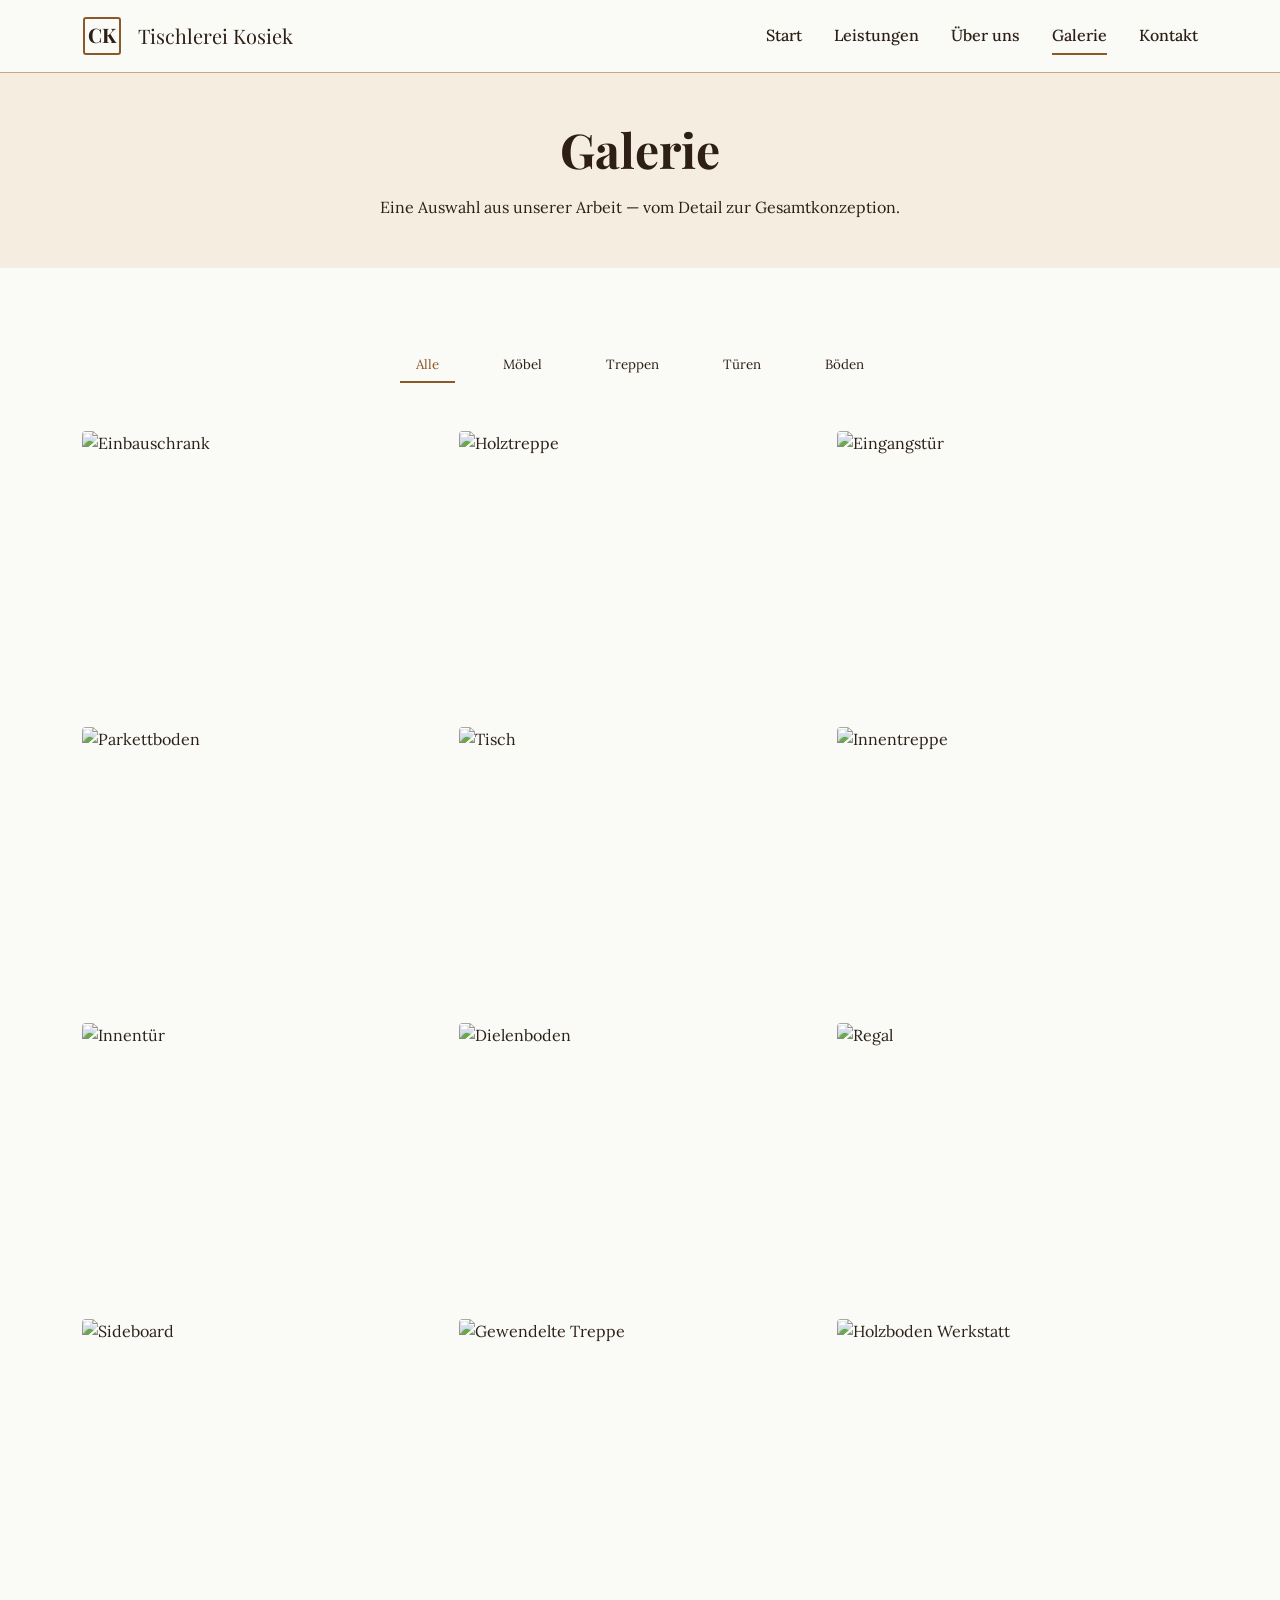
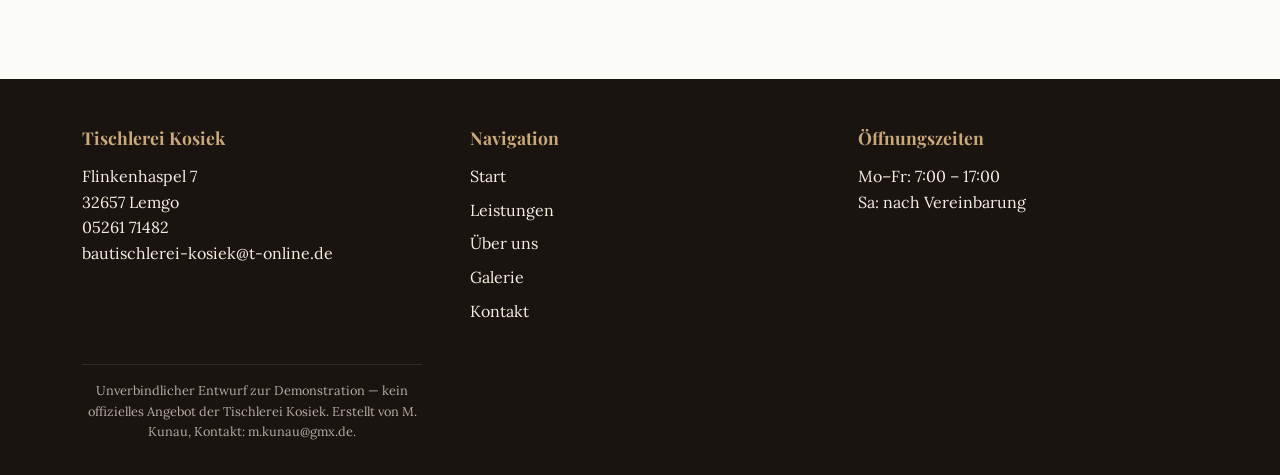
==== galerie.html @ 6b0f0c12 "feat: add gallery page with category filter and lightbox" ====
<!DOCTYPE html>
<html lang="de">
<head>
  <meta charset="UTF-8">
  <meta name="viewport" content="width=device-width, initial-scale=1.0">
  <title>Galerie — Tischlerei Kosiek Lemgo</title>
  <meta name="description" content="Einblicke in unsere Arbeit: Möbel, Treppen, Türen, Böden — Projekte der Tischlerei Carsten Kosiek aus Lemgo.">
  <link rel="preconnect" href="https://fonts.googleapis.com">
  <link rel="preconnect" href="https://fonts.gstatic.com" crossorigin>
  <link href="https://fonts.googleapis.com/css2?family=Playfair+Display:wght@700;900&family=Lora:wght@400;500;600&family=Cormorant+Garamond:ital,wght@1,400;1,500&display=swap" rel="stylesheet">
  <link rel="stylesheet" href="css/style.css">
</head>
<body>

<header class="site-header">
  <div class="container">
    <a href="index.html" class="logo">
      <svg viewBox="0 0 40 40" xmlns="http://www.w3.org/2000/svg" aria-hidden="true">
        <rect x="2" y="2" width="36" height="36" rx="2" fill="none" stroke="#8b5a2b" stroke-width="2"/>
        <text x="20" y="27" text-anchor="middle" font-family="Playfair Display, serif" font-size="20" font-weight="700" fill="#2d1f15">CK</text>
      </svg>
      <span>Tischlerei Kosiek</span>
    </a>
    <button class="menu-toggle" aria-label="Menu" aria-expanded="false"><span></span><span></span><span></span></button>
    <nav class="main-nav">
      <ul>
        <li><a href="index.html">Start</a></li>
        <li><a href="leistungen.html">Leistungen</a></li>
        <li><a href="ueber-uns.html">Über uns</a></li>
        <li><a href="galerie.html" class="active">Galerie</a></li>
        <li><a href="kontakt.html">Kontakt</a></li>
      </ul>
    </nav>
  </div>
</header>

<section class="page-header">
  <div class="container">
    <h1>Galerie</h1>
    <p>Eine Auswahl aus unserer Arbeit — vom Detail zur Gesamtkonzeption.</p>
  </div>
</section>

<section>
  <div class="container">
    <div class="gallery-filter">
      <button class="filter-btn active" data-category="all">Alle</button>
      <button class="filter-btn" data-category="moebel">Möbel</button>
      <button class="filter-btn" data-category="treppen">Treppen</button>
      <button class="filter-btn" data-category="tueren">Türen</button>
      <button class="filter-btn" data-category="boeden">Böden</button>
    </div>

    <div class="gallery-grid">
      <div class="gallery-item" data-category="moebel"><img src="https://images.unsplash.com/photo-1538688525198-9b88f6f53126?auto=format&fit=crop&w=800&q=70" alt="Einbauschrank"></div>
      <div class="gallery-item" data-category="treppen"><img src="https://images.unsplash.com/photo-1505691938895-1758d7feb511?auto=format&fit=crop&w=800&q=70" alt="Holztreppe"></div>
      <div class="gallery-item" data-category="tueren"><img src="https://images.unsplash.com/photo-1558618666-fcd25c85cd64?auto=format&fit=crop&w=800&q=70" alt="Eingangstür"></div>
      <div class="gallery-item" data-category="boeden"><img src="https://images.unsplash.com/photo-1581094271901-8022df4466f9?auto=format&fit=crop&w=800&q=70" alt="Parkettboden"></div>
      <div class="gallery-item" data-category="moebel"><img src="https://images.unsplash.com/photo-1583845112203-29329902332e?auto=format&fit=crop&w=800&q=70" alt="Tisch"></div>
      <div class="gallery-item" data-category="treppen"><img src="https://images.unsplash.com/photo-1600585154340-be6161a56a0c?auto=format&fit=crop&w=800&q=70" alt="Innentreppe"></div>
      <div class="gallery-item" data-category="tueren"><img src="https://images.unsplash.com/photo-1517414204284-fb7e0e0f3a64?auto=format&fit=crop&w=800&q=70" alt="Innentür"></div>
      <div class="gallery-item" data-category="boeden"><img src="https://images.unsplash.com/photo-1493663284031-b7e3aefcae8e?auto=format&fit=crop&w=800&q=70" alt="Dielenboden"></div>
      <div class="gallery-item" data-category="moebel"><img src="https://images.unsplash.com/photo-1556228720-195a672e8a03?auto=format&fit=crop&w=800&q=70" alt="Regal"></div>
      <div class="gallery-item" data-category="moebel"><img src="https://images.unsplash.com/photo-1567538096630-e0c55bd6374c?auto=format&fit=crop&w=800&q=70" alt="Sideboard"></div>
      <div class="gallery-item" data-category="treppen"><img src="https://images.unsplash.com/photo-1572883454114-1cf0031ede2a?auto=format&fit=crop&w=800&q=70" alt="Gewendelte Treppe"></div>
      <div class="gallery-item" data-category="boeden"><img src="https://images.unsplash.com/photo-1503594384566-461fe158e797?auto=format&fit=crop&w=800&q=70" alt="Holzboden Werkstatt"></div>
    </div>
  </div>
</section>

<div class="lightbox" role="dialog" aria-modal="true" aria-label="Bildvergrößerung">
  <button class="lb-close" aria-label="Schließen">×</button>
  <button class="lb-prev" aria-label="Vorheriges">‹</button>
  <img src="" alt="">
  <button class="lb-next" aria-label="Nächstes">›</button>
</div>

<footer class="site-footer">
  <div class="container">
    <div>
      <h4>Tischlerei Kosiek</h4>
      <p>Flinkenhaspel 7<br>32657 Lemgo</p>
      <p><a href="tel:0526171482">05261 71482</a></p>
      <p><a href="mailto:bautischlerei-kosiek@t-online.de">bautischlerei-kosiek@t-online.de</a></p>
    </div>
    <div>
      <h4>Navigation</h4>
      <ul>
        <li><a href="index.html">Start</a></li>
        <li><a href="leistungen.html">Leistungen</a></li>
        <li><a href="ueber-uns.html">Über uns</a></li>
        <li><a href="galerie.html">Galerie</a></li>
        <li><a href="kontakt.html">Kontakt</a></li>
      </ul>
    </div>
    <div>
      <h4>Öffnungszeiten</h4>
      <p>Mo–Fr: 7:00 – 17:00<br>Sa: nach Vereinbarung</p>
    </div>
  </div>
  <div class="container">
    <p class="demo-disclaimer">
      Unverbindlicher Entwurf zur Demonstration — kein offizielles Angebot der Tischlerei Kosiek.
      Erstellt von M. Kunau, Kontakt: <a href="mailto:m.kunau@gmx.de">m.kunau@gmx.de</a>.
    </p>
  </div>
</footer>
<script src="js/main.js" defer></script>
</body>
</html>
---- css/style.css ----
/* ============================================
   Tischlerei Kosiek — Demo Stylesheet
   ============================================ */

:root {
  --color-text-dark: #2d1f15;
  --color-wood: #8b5a2b;
  --color-wood-light: #c9a87a;
  --color-cream: #f5ede0;
  --color-bg: #fafaf7;
  --color-dark: #1a1410;
  --color-overlay: rgba(45, 31, 21, 0.55);

  --font-display: 'Playfair Display', Georgia, serif;
  --font-body: 'Lora', Georgia, serif;
  --font-accent: 'Cormorant Garamond', Georgia, serif;

  --max-width: 1180px;
  --space-xs: 0.5rem;
  --space-sm: 1rem;
  --space-md: 2rem;
  --space-lg: 3rem;
  --space-xl: 5rem;
}

/* Reset */
*, *::before, *::after { box-sizing: border-box; margin: 0; padding: 0; }
html { scroll-behavior: smooth; }
body {
  font-family: var(--font-body);
  color: var(--color-text-dark);
  background: var(--color-bg);
  line-height: 1.6;
  font-size: 1rem;
}
img { max-width: 100%; height: auto; display: block; }
a { color: var(--color-wood); text-decoration: none; transition: color .2s; }
a:hover { color: var(--color-wood-light); }
button { font-family: inherit; cursor: pointer; border: none; background: none; }

/* Typografie */
h1, h2, h3, h4 {
  font-family: var(--font-display);
  color: var(--color-text-dark);
  font-weight: 700;
  line-height: 1.2;
}
h1 { font-size: 3rem; margin-bottom: var(--space-md); }
h2 { font-size: 2.25rem; margin-bottom: var(--space-md); }
h3 { font-size: 1.5rem; margin-bottom: var(--space-sm); }
.subtitle, blockquote {
  font-family: var(--font-accent);
  font-style: italic;
}

/* Container */
.container {
  max-width: var(--max-width);
  margin: 0 auto;
  padding: 0 var(--space-md);
}
section { padding: var(--space-xl) 0; }

/* Buttons */
.btn {
  display: inline-block;
  background: var(--color-wood);
  color: #fff;
  padding: 0.875rem 2rem;
  font-family: var(--font-body);
  font-weight: 500;
  letter-spacing: 0.03em;
  border: 2px solid var(--color-wood);
  transition: all .25s;
  border-radius: 2px;
}
.btn:hover { background: transparent; color: var(--color-wood); }
.btn-outline {
  background: transparent;
  color: var(--color-wood);
}
.btn-outline:hover { background: var(--color-wood); color: #fff; }

/* Header */
.site-header {
  position: sticky;
  top: 0;
  z-index: 100;
  background: rgba(250, 250, 247, 0.96);
  backdrop-filter: blur(8px);
  border-bottom: 1px solid var(--color-wood-light);
}
.site-header .container {
  display: flex;
  align-items: center;
  justify-content: space-between;
  height: 72px;
}
.logo {
  display: flex;
  align-items: center;
  gap: var(--space-sm);
  font-family: var(--font-display);
  font-size: 1.25rem;
  color: var(--color-text-dark);
}
.logo svg { width: 40px; height: 40px; }
.main-nav ul {
  display: flex;
  gap: var(--space-md);
  list-style: none;
}
.main-nav a {
  color: var(--color-text-dark);
  font-weight: 500;
  padding: 0.5rem 0;
  border-bottom: 2px solid transparent;
  transition: border-color .2s;
}
.main-nav a:hover, .main-nav a.active {
  border-bottom-color: var(--color-wood);
}
.menu-toggle {
  display: none;
  flex-direction: column;
  gap: 5px;
}
.menu-toggle span {
  width: 24px;
  height: 2px;
  background: var(--color-text-dark);
  transition: transform .3s;
}

/* Hero */
.hero {
  min-height: 80vh;
  display: flex;
  align-items: center;
  justify-content: center;
  text-align: center;
  color: #fff;
  position: relative;
  background-image: linear-gradient(var(--color-overlay), var(--color-overlay)),
    url('https://images.unsplash.com/photo-1504917595217-d4dc5ebe6122?auto=format&fit=crop&w=1600&q=70');
  background-size: cover;
  background-position: center;
}
.hero h1 { color: #fff; font-size: 4rem; }
.hero .subtitle {
  font-size: 1.75rem;
  color: var(--color-cream);
  margin-bottom: var(--space-lg);
}

/* Page-Header */
.page-header {
  background: var(--color-cream);
  padding: var(--space-lg) 0;
  text-align: center;
}
.page-header h1 { margin-bottom: var(--space-sm); }
.page-header p { max-width: 600px; margin: 0 auto; }

/* Leistungs-Teaser-Grid (Index) */
.services-teaser {
  display: grid;
  grid-template-columns: repeat(3, 1fr);
  gap: var(--space-md);
}
.service-card {
  background: var(--color-cream);
  padding: var(--space-md);
  text-align: center;
  border-radius: 4px;
  transition: transform .2s, box-shadow .2s;
  border: 1px solid transparent;
}
.service-card:hover {
  transform: translateY(-4px);
  box-shadow: 0 8px 24px rgba(45, 31, 21, 0.08);
  border-color: var(--color-wood-light);
}
.service-card svg {
  width: 56px;
  height: 56px;
  margin-bottom: var(--space-sm);
  color: var(--color-wood);
}

/* Leistungen-Block (Leistungen-Seite) */
.services-grid {
  display: grid;
  grid-template-columns: repeat(2, 1fr);
  gap: var(--space-lg);
}
.service-block {
  display: flex;
  gap: var(--space-md);
  align-items: flex-start;
}
.service-block .icon-wrap {
  flex-shrink: 0;
  width: 64px;
  height: 64px;
  background: var(--color-cream);
  display: flex;
  align-items: center;
  justify-content: center;
  border-radius: 4px;
  color: var(--color-wood);
}

/* Zitat-Bereich */
.quote-section {
  background: var(--color-cream);
  text-align: center;
}
.quote-section blockquote {
  font-size: 2rem;
  max-width: 800px;
  margin: 0 auto var(--space-sm);
  color: var(--color-text-dark);
}
.quote-section .stars { color: var(--color-wood); letter-spacing: 0.3em; font-size: 1.25rem; }

/* Über-uns: Porträt-Section */
.portrait-section {
  display: grid;
  grid-template-columns: 1fr 1fr;
  gap: var(--space-lg);
  align-items: center;
}
.portrait-section img {
  border-radius: 4px;
  filter: sepia(0.15) saturate(0.9);
}

/* Werte-Block */
.values-grid {
  display: grid;
  grid-template-columns: repeat(3, 1fr);
  gap: var(--space-md);
  text-align: center;
}
.value-card svg {
  width: 48px;
  height: 48px;
  margin-bottom: var(--space-sm);
  color: var(--color-wood);
}

/* Werkstatt-Trio */
.gallery-trio {
  display: grid;
  grid-template-columns: repeat(3, 1fr);
  gap: var(--space-sm);
  margin-top: var(--space-md);
}
.gallery-trio img {
  height: 240px;
  width: 100%;
  object-fit: cover;
  filter: sepia(0.15) saturate(0.9);
  border-radius: 4px;
}

/* Galerie: Filter */
.gallery-filter {
  display: flex;
  justify-content: center;
  gap: var(--space-md);
  flex-wrap: wrap;
  margin-bottom: var(--space-lg);
}
.filter-btn {
  font-family: var(--font-body);
  padding: 0.5rem 1rem;
  color: var(--color-text-dark);
  border-bottom: 2px solid transparent;
  transition: border-color .2s, color .2s;
}
.filter-btn:hover { color: var(--color-wood); }
.filter-btn.active {
  border-bottom-color: var(--color-wood);
  color: var(--color-wood);
}

/* Galerie: Grid */
.gallery-grid {
  display: grid;
  grid-template-columns: repeat(3, 1fr);
  gap: var(--space-sm);
}
.gallery-item {
  overflow: hidden;
  border-radius: 4px;
  cursor: pointer;
  position: relative;
}
.gallery-item img {
  height: 280px;
  width: 100%;
  object-fit: cover;
  filter: sepia(0.15) saturate(0.9);
  transition: transform .4s, filter .3s;
}
.gallery-item:hover img {
  transform: scale(1.05);
  filter: sepia(0) saturate(1);
}
.gallery-item.hidden { display: none; }

/* Lightbox */
.lightbox {
  position: fixed;
  inset: 0;
  background: rgba(26, 20, 16, 0.92);
  display: none;
  align-items: center;
  justify-content: center;
  z-index: 1000;
}
.lightbox.open { display: flex; }
.lightbox img {
  max-width: 90vw;
  max-height: 85vh;
  object-fit: contain;
}
.lightbox .lb-close,
.lightbox .lb-prev,
.lightbox .lb-next {
  position: absolute;
  color: var(--color-cream);
  font-size: 2rem;
  padding: 0.5rem 1rem;
  font-family: var(--font-display);
}
.lightbox .lb-close { top: 1.5rem; right: 1.5rem; font-size: 2.5rem; }
.lightbox .lb-prev { left: 1.5rem; top: 50%; transform: translateY(-50%); }
.lightbox .lb-next { right: 1.5rem; top: 50%; transform: translateY(-50%); }

/* Kontakt-Layout */
.contact-grid {
  display: grid;
  grid-template-columns: 1fr 1fr;
  gap: var(--space-lg);
}
.contact-info p { margin-bottom: var(--space-sm); }
.contact-info .label {
  display: block;
  font-family: var(--font-accent);
  font-style: italic;
  color: var(--color-wood);
  font-size: 0.95rem;
  margin-bottom: 0.25rem;
}
.contact-info .value { font-size: 1.15rem; }
.contact-info .value.big {
  font-family: var(--font-accent);
  font-size: 2rem;
  font-style: italic;
}
.contact-form label {
  display: block;
  margin-bottom: var(--space-sm);
}
.contact-form input,
.contact-form textarea {
  width: 100%;
  padding: 0.75rem;
  font-family: var(--font-body);
  font-size: 1rem;
  border: 1px solid var(--color-wood-light);
  background: var(--color-bg);
  border-radius: 2px;
  margin-top: 0.25rem;
}
.contact-form textarea { min-height: 140px; resize: vertical; }
.map-wrap {
  margin-top: var(--space-lg);
}
.map-wrap iframe {
  width: 100%;
  height: 400px;
  border: 1px solid var(--color-wood-light);
  border-radius: 4px;
}

/* Mini-CTA */
.mini-cta {
  background: var(--color-cream);
  text-align: center;
}
.mini-cta .phone {
  font-family: var(--font-accent);
  font-style: italic;
  font-size: 2.5rem;
  color: var(--color-wood);
  display: block;
  margin-top: var(--space-sm);
}

/* Footer */
.site-footer {
  background: var(--color-dark);
  color: var(--color-cream);
  padding: var(--space-lg) 0 var(--space-md);
}
.site-footer .container {
  display: grid;
  grid-template-columns: repeat(3, 1fr);
  gap: var(--space-lg);
}
.site-footer h4 {
  color: var(--color-wood-light);
  font-size: 1.1rem;
  margin-bottom: var(--space-sm);
}
.site-footer a { color: var(--color-cream); }
.site-footer a:hover { color: var(--color-wood-light); }
.site-footer ul { list-style: none; }
.site-footer ul li { margin-bottom: 0.5rem; }
.demo-disclaimer {
  border-top: 1px solid rgba(245, 237, 224, 0.15);
  margin-top: var(--space-md);
  padding-top: var(--space-sm);
  font-size: 0.8rem;
  opacity: 0.7;
  text-align: center;
}

/* Mobile */
@media (max-width: 900px) {
  h1 { font-size: 2.25rem; }
  h2 { font-size: 1.75rem; }
  .hero h1 { font-size: 2.75rem; }
  .hero .subtitle { font-size: 1.3rem; }
  .services-teaser { grid-template-columns: repeat(2, 1fr); }
  .services-grid { grid-template-columns: 1fr; }
  .portrait-section,
  .contact-grid { grid-template-columns: 1fr; }
  .values-grid { grid-template-columns: 1fr; }
  .gallery-trio,
  .gallery-grid { grid-template-columns: repeat(2, 1fr); }
  .site-footer .container { grid-template-columns: 1fr; }
  section { padding: var(--space-lg) 0; }
}

@media (max-width: 640px) {
  .menu-toggle { display: flex; }
  .main-nav {
    position: absolute;
    top: 72px;
    left: 0;
    right: 0;
    background: var(--color-bg);
    border-bottom: 1px solid var(--color-wood-light);
    display: none;
  }
  .main-nav.open { display: block; }
  .main-nav ul {
    flex-direction: column;
    padding: var(--space-md);
    gap: var(--space-sm);
  }
  .services-teaser,
  .gallery-trio,
  .gallery-grid { grid-template-columns: 1fr; }
  h1 { font-size: 1.9rem; }
  .hero h1 { font-size: 2.25rem; }
  .mini-cta .phone { font-size: 1.75rem; }
}
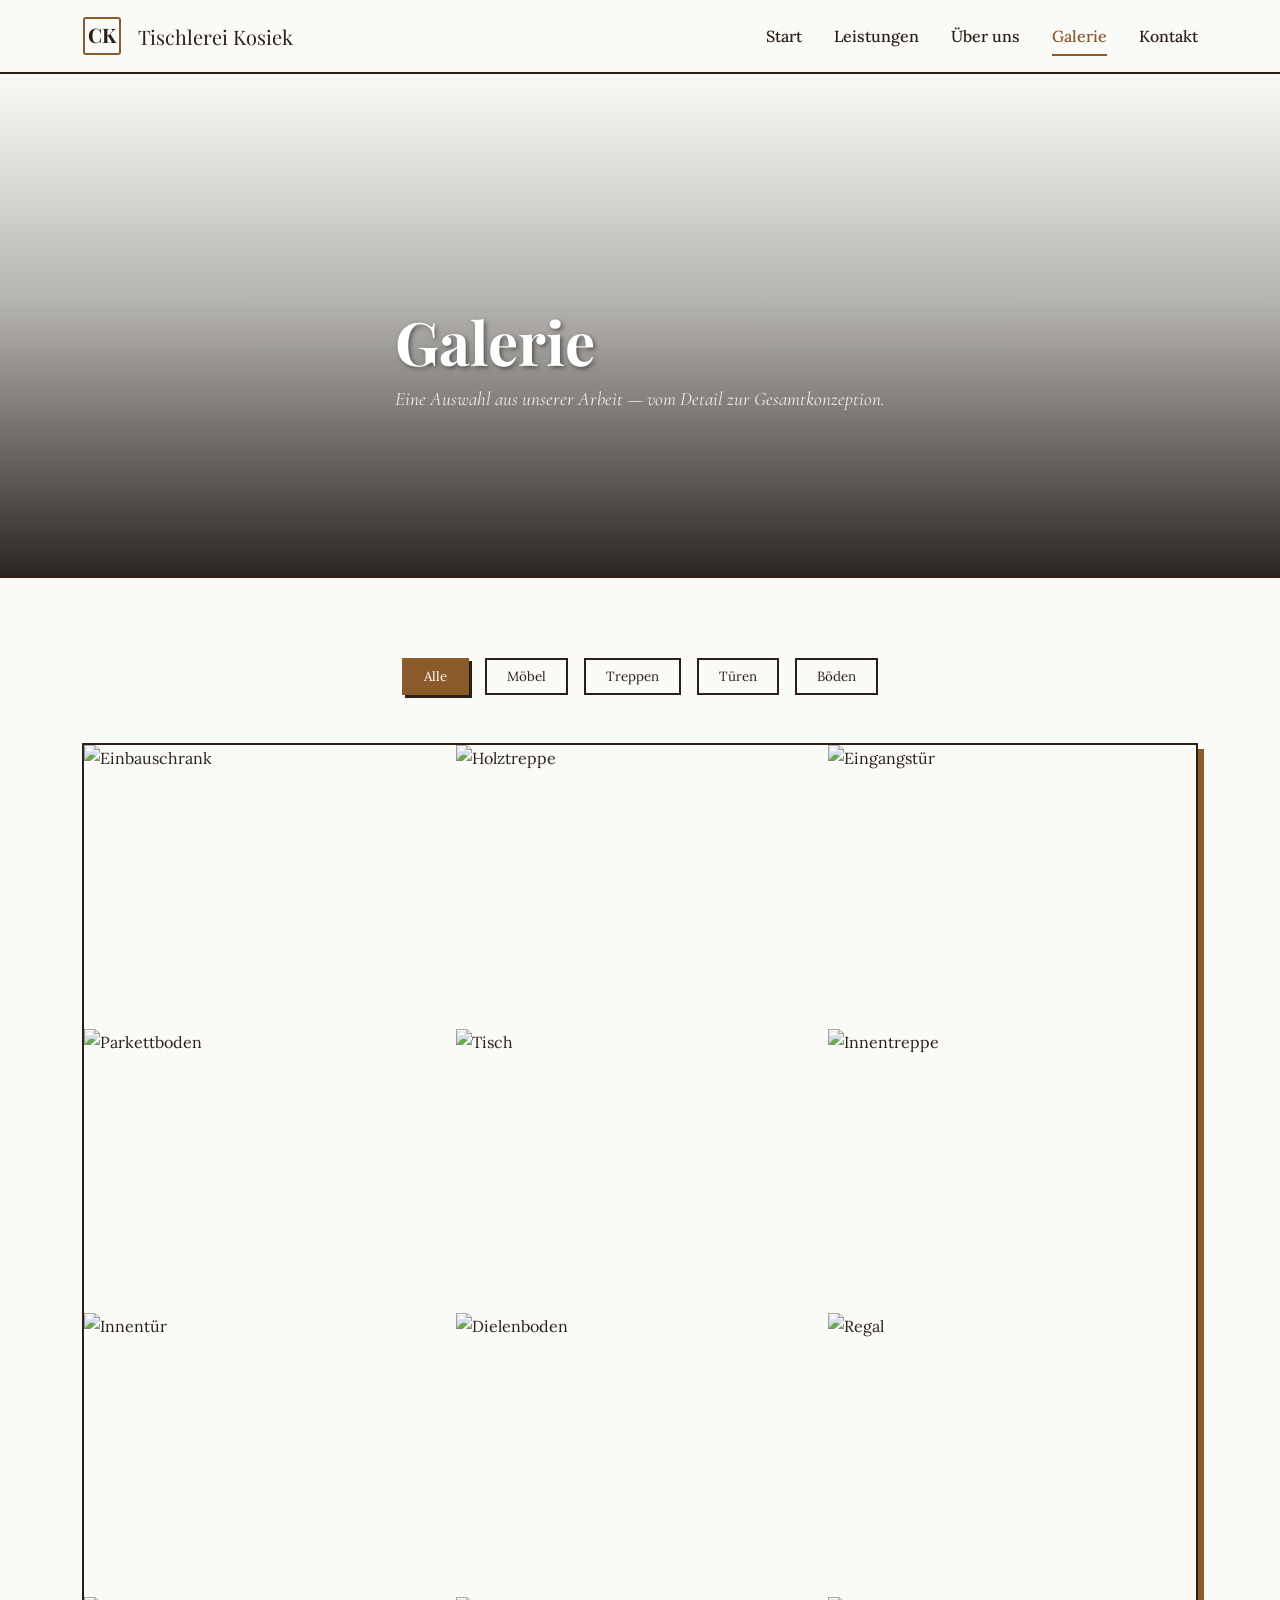
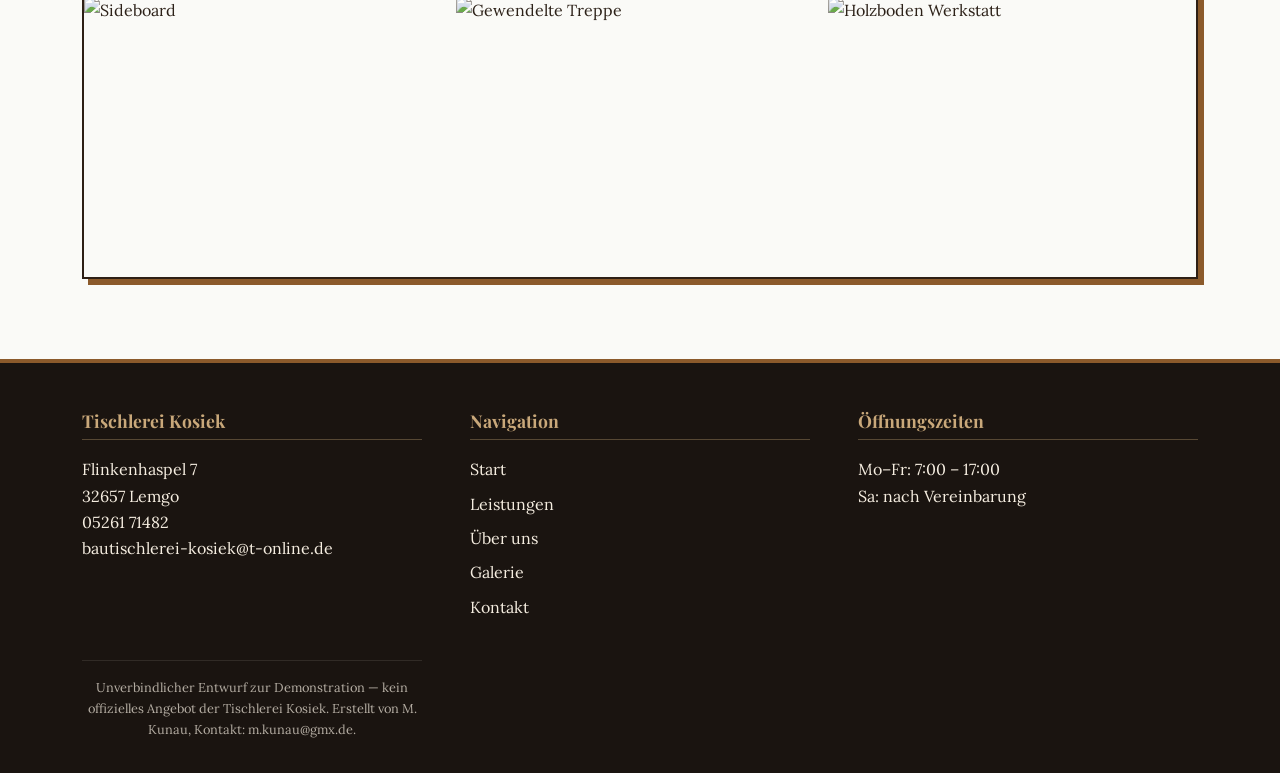
==== commit 7c00663c: "feat: full redesign with clear edges, shadows and hero images on all pages - Replace hero slideshow " ====
--- a/galerie.html
+++ b/galerie.html
@@ -34,7 +34,7 @@
   </div>
 </header>
 
-<section class="page-header">
+<section class="page-hero" style="background-image:url('https://images.unsplash.com/photo-1600585154340-be6161a56a0c?auto=format&fit=crop&w=1600&q=75')">
   <div class="container">
     <h1>Galerie</h1>
     <p>Eine Auswahl aus unserer Arbeit — vom Detail zur Gesamtkonzeption.</p>
--- a/css/style.css
+++ b/css/style.css
@@ -1,19 +1,18 @@
 /* ============================================
-   Tischlerei Kosiek — Demo Stylesheet
+   Tischlerei Kosiek — Stylesheet (Redesign)
    ============================================ */
 
 :root {
   --color-text-dark: #2d1f15;
-  --color-wood: #8b5a2b;
-  --color-wood-light: #c9a87a;
-  --color-cream: #f5ede0;
-  --color-bg: #fafaf7;
-  --color-dark: #1a1410;
-  --color-overlay: rgba(45, 31, 21, 0.55);
+  --color-wood:      #8b5a2b;
+  --color-wood-light:#c9a87a;
+  --color-cream:     #f5ede0;
+  --color-bg:        #fafaf7;
+  --color-dark:      #1a1410;
 
   --font-display: 'Playfair Display', Georgia, serif;
-  --font-body: 'Lora', Georgia, serif;
-  --font-accent: 'Cormorant Garamond', Georgia, serif;
+  --font-body:    'Lora', Georgia, serif;
+  --font-accent:  'Cormorant Garamond', Georgia, serif;
 
   --max-width: 1180px;
   --space-xs: 0.5rem;
@@ -21,6 +20,13 @@
   --space-md: 2rem;
   --space-lg: 3rem;
   --space-xl: 5rem;
+
+  /* Shadow system */
+  --shadow-sm:   4px 4px 0 var(--color-wood);
+  --shadow-md:   6px 6px 0 var(--color-wood);
+  --shadow-lg:   8px 8px 0 var(--color-wood);
+  --shadow-hover:10px 10px 0 var(--color-wood);
+  --border:      2px solid var(--color-text-dark);
 }
 
 /* Reset */
@@ -30,7 +36,7 @@
   font-family: var(--font-body);
   color: var(--color-text-dark);
   background: var(--color-bg);
-  line-height: 1.6;
+  line-height: 1.65;
   font-size: 1rem;
 }
 img { max-width: 100%; height: auto; display: block; }
@@ -43,22 +49,15 @@
   font-family: var(--font-display);
   color: var(--color-text-dark);
   font-weight: 700;
-  line-height: 1.2;
-}
-h1 { font-size: 3rem; margin-bottom: var(--space-md); }
+  line-height: 1.15;
+}
+h1 { font-size: 3rem;   margin-bottom: var(--space-md); }
 h2 { font-size: 2.25rem; margin-bottom: var(--space-md); }
-h3 { font-size: 1.5rem; margin-bottom: var(--space-sm); }
-.subtitle, blockquote {
-  font-family: var(--font-accent);
-  font-style: italic;
-}
+h3 { font-size: 1.5rem;  margin-bottom: var(--space-sm); }
+.subtitle, blockquote { font-family: var(--font-accent); font-style: italic; }
 
 /* Container */
-.container {
-  max-width: var(--max-width);
-  margin: 0 auto;
-  padding: 0 var(--space-md);
-}
+.container { max-width: var(--max-width); margin: 0 auto; padding: 0 var(--space-md); }
 section { padding: var(--space-xl) 0; }
 
 /* Buttons */
@@ -66,29 +65,38 @@
   display: inline-block;
   background: var(--color-wood);
   color: #fff;
-  padding: 0.875rem 2rem;
+  padding: 0.9rem 2.2rem;
   font-family: var(--font-body);
-  font-weight: 500;
-  letter-spacing: 0.03em;
-  border: 2px solid var(--color-wood);
-  transition: all .25s;
-  border-radius: 2px;
-}
-.btn:hover { background: transparent; color: var(--color-wood); }
+  font-weight: 600;
+  letter-spacing: 0.05em;
+  border: var(--border);
+  border-color: var(--color-wood);
+  border-radius: 0;
+  box-shadow: var(--shadow-sm);
+  transition: transform .2s, box-shadow .2s, background .2s, color .2s;
+}
+.btn:hover {
+  background: transparent;
+  color: var(--color-wood);
+  box-shadow: var(--shadow-md);
+  transform: translate(-2px, -2px);
+}
 .btn-outline {
   background: transparent;
   color: var(--color-wood);
 }
 .btn-outline:hover { background: var(--color-wood); color: #fff; }
 
-/* Header */
+/* ============================================
+   Header
+   ============================================ */
 .site-header {
   position: sticky;
   top: 0;
   z-index: 100;
-  background: rgba(250, 250, 247, 0.96);
+  background: rgba(250, 250, 247, 0.97);
   backdrop-filter: blur(8px);
-  border-bottom: 1px solid var(--color-wood-light);
+  border-bottom: var(--border);
 }
 .site-header .container {
   display: flex;
@@ -105,126 +113,238 @@
   color: var(--color-text-dark);
 }
 .logo svg { width: 40px; height: 40px; }
-.main-nav ul {
-  display: flex;
-  gap: var(--space-md);
-  list-style: none;
-}
+.main-nav ul { display: flex; gap: var(--space-md); list-style: none; }
 .main-nav a {
   color: var(--color-text-dark);
   font-weight: 500;
   padding: 0.5rem 0;
   border-bottom: 2px solid transparent;
-  transition: border-color .2s;
-}
-.main-nav a:hover, .main-nav a.active {
-  border-bottom-color: var(--color-wood);
-}
-.menu-toggle {
-  display: none;
-  flex-direction: column;
-  gap: 5px;
-}
+  transition: border-color .2s, color .2s;
+}
+.main-nav a:hover,
+.main-nav a.active { border-bottom-color: var(--color-wood); color: var(--color-wood); }
+.menu-toggle { display: none; flex-direction: column; gap: 5px; }
 .menu-toggle span {
-  width: 24px;
-  height: 2px;
+  width: 24px; height: 2px;
   background: var(--color-text-dark);
   transition: transform .3s;
 }
 
-/* Hero */
-.hero {
-  min-height: 80vh;
+/* ============================================
+   Marquee-Hero — index.html
+   Bilder laufen von links nach rechts
+   ============================================ */
+.marquee-hero {
+  position: relative;
+  height: 74vh;
+  min-height: 540px;
+  overflow: hidden;
+  background: var(--color-dark);
+  border-bottom: var(--border);
+}
+
+.marquee-hero .marquee-track {
+  position: absolute;
+  top: 0;
+  left: 0;
+  display: flex;
+  height: 100%;
+  animation: marquee-ltr 65s linear infinite;
+  will-change: transform;
+}
+
+.marquee-hero .marquee-set {
+  display: flex;
+  gap: 3px;
+  padding-right: 3px;
+  flex-shrink: 0;
+  height: 100%;
+}
+
+.marquee-hero .marquee-set img {
+  height: 100%;
+  width: auto;
+  object-fit: cover;
+  flex-shrink: 0;
+  display: block;
+}
+
+.marquee-hero-overlay {
+  position: absolute;
+  inset: 0;
+  background:
+    linear-gradient(to right,
+      rgba(26, 20, 16, 0.82) 0%,
+      rgba(26, 20, 16, 0.40) 45%,
+      rgba(26, 20, 16, 0.55) 100%
+    ),
+    linear-gradient(to top,
+      rgba(26, 20, 16, 0.70) 0%,
+      transparent 50%
+    );
+  z-index: 1;
+  pointer-events: none;
+}
+
+.marquee-hero-content {
+  position: absolute;
+  bottom: 0;
+  left: 0;
+  right: 0;
+  z-index: 2;
+  padding-bottom: var(--space-xl);
+}
+
+.marquee-hero-content h1 {
+  color: #fff;
+  font-size: 4.75rem;
+  line-height: 1.05;
+  text-shadow: 2px 2px 4px rgba(26,20,16,0.5);
+  margin-bottom: var(--space-sm);
+}
+
+.marquee-hero-content .subtitle {
+  color: var(--color-cream);
+  font-size: 1.65rem;
+  margin-bottom: var(--space-lg);
+}
+
+.marquee-hero:hover .marquee-track { animation-play-state: paused; }
+
+@keyframes marquee-ltr {
+  from { transform: translateX(-50%); }
+  to   { transform: translateX(0); }
+}
+
+/* ============================================
+   Page-Hero — Unterseiten
+   ============================================ */
+.page-hero {
+  position: relative;
+  height: 56vh;
+  min-height: 420px;
+  display: flex;
+  align-items: flex-end;
+  background-size: cover;
+  background-position: center;
+  overflow: hidden;
+  border-bottom: var(--border);
+}
+
+.page-hero::after {
+  content: '';
+  position: absolute;
+  inset: 0;
+  background:
+    linear-gradient(to top,
+      rgba(26, 20, 16, 0.92) 0%,
+      rgba(26, 20, 16, 0.30) 55%,
+      transparent 100%
+    );
+  pointer-events: none;
+}
+
+.page-hero > .container {
+  position: relative;
+  z-index: 1;
+  padding-bottom: var(--space-xl);
+  padding-top: 0;
+}
+
+.page-hero h1 {
+  color: #fff;
+  font-size: 3.75rem;
+  margin-bottom: var(--space-xs);
+  text-shadow: 2px 2px 4px rgba(26,20,16,0.5);
+}
+
+.page-hero p {
+  color: var(--color-cream);
+  font-size: 1.2rem;
+  max-width: 640px;
+  font-family: var(--font-accent);
+  font-style: italic;
+}
+
+/* ============================================
+   Leistungs-Teaser-Grid (Index)
+   ============================================ */
+.services-teaser {
+  display: grid;
+  grid-template-columns: repeat(3, 1fr);
+  gap: var(--space-md);
+}
+.service-card {
+  background: var(--color-bg);
+  padding: var(--space-md);
+  text-align: center;
+  border: var(--border);
+  box-shadow: var(--shadow-md);
+  border-radius: 0;
+  transition: transform .2s, box-shadow .2s;
+}
+.service-card:hover {
+  transform: translate(-3px, -3px);
+  box-shadow: var(--shadow-hover);
+}
+.service-card svg {
+  width: 56px; height: 56px;
+  margin-bottom: var(--space-sm);
+  color: var(--color-wood);
+}
+
+/* ============================================
+   Leistungen-Block (Leistungen-Seite)
+   ============================================ */
+.services-grid {
+  display: grid;
+  grid-template-columns: repeat(2, 1fr);
+  gap: var(--space-lg);
+}
+.service-block {
+  display: flex;
+  gap: var(--space-md);
+  align-items: flex-start;
+  border-left: 4px solid var(--color-wood);
+  padding-left: var(--space-md);
+}
+.service-block .icon-wrap {
+  flex-shrink: 0;
+  width: 64px; height: 64px;
+  background: var(--color-cream);
   display: flex;
   align-items: center;
   justify-content: center;
+  border: 2px solid var(--color-text-dark);
+  border-radius: 0;
+  color: var(--color-wood);
+  box-shadow: 3px 3px 0 var(--color-wood-light);
+}
+
+/* ============================================
+   Zitat-Bereich
+   ============================================ */
+.quote-section {
+  background: var(--color-dark);
   text-align: center;
-  color: #fff;
-  position: relative;
-  background-image: linear-gradient(var(--color-overlay), var(--color-overlay)),
-    url('https://images.unsplash.com/photo-1504917595217-d4dc5ebe6122?auto=format&fit=crop&w=1600&q=70');
-  background-size: cover;
-  background-position: center;
-}
-.hero h1 { color: #fff; font-size: 4rem; }
-.hero .subtitle {
-  font-size: 1.75rem;
-  color: var(--color-cream);
-  margin-bottom: var(--space-lg);
-}
-
-/* Page-Header */
-.page-header {
-  background: var(--color-cream);
-  padding: var(--space-lg) 0;
-  text-align: center;
-}
-.page-header h1 { margin-bottom: var(--space-sm); }
-.page-header p { max-width: 600px; margin: 0 auto; }
-
-/* Leistungs-Teaser-Grid (Index) */
-.services-teaser {
-  display: grid;
-  grid-template-columns: repeat(3, 1fr);
-  gap: var(--space-md);
-}
-.service-card {
-  background: var(--color-cream);
-  padding: var(--space-md);
-  text-align: center;
-  border-radius: 4px;
-  transition: transform .2s, box-shadow .2s;
-  border: 1px solid transparent;
-}
-.service-card:hover {
-  transform: translateY(-4px);
-  box-shadow: 0 8px 24px rgba(45, 31, 21, 0.08);
-  border-color: var(--color-wood-light);
-}
-.service-card svg {
-  width: 56px;
-  height: 56px;
-  margin-bottom: var(--space-sm);
-  color: var(--color-wood);
-}
-
-/* Leistungen-Block (Leistungen-Seite) */
-.services-grid {
-  display: grid;
-  grid-template-columns: repeat(2, 1fr);
-  gap: var(--space-lg);
-}
-.service-block {
-  display: flex;
-  gap: var(--space-md);
-  align-items: flex-start;
-}
-.service-block .icon-wrap {
-  flex-shrink: 0;
-  width: 64px;
-  height: 64px;
-  background: var(--color-cream);
-  display: flex;
-  align-items: center;
-  justify-content: center;
-  border-radius: 4px;
-  color: var(--color-wood);
-}
-
-/* Zitat-Bereich */
-.quote-section {
-  background: var(--color-cream);
-  text-align: center;
+  border-top: 4px solid var(--color-wood);
+  border-bottom: 4px solid var(--color-wood);
 }
 .quote-section blockquote {
   font-size: 2rem;
   max-width: 800px;
   margin: 0 auto var(--space-sm);
-  color: var(--color-text-dark);
-}
-.quote-section .stars { color: var(--color-wood); letter-spacing: 0.3em; font-size: 1.25rem; }
-
-/* Über-uns: Porträt-Section */
+  color: var(--color-cream);
+}
+.quote-section .stars {
+  color: var(--color-wood);
+  letter-spacing: 0.3em;
+  font-size: 1.25rem;
+}
+
+/* ============================================
+   Über-uns: Porträt-Section
+   ============================================ */
 .portrait-section {
   display: grid;
   grid-template-columns: 1fr 1fr;
@@ -232,69 +352,97 @@
   align-items: center;
 }
 .portrait-section img {
-  border-radius: 4px;
+  border-radius: 0;
+  border: 3px solid var(--color-text-dark);
+  box-shadow: var(--shadow-lg);
   filter: sepia(0.15) saturate(0.9);
 }
 
-/* Werte-Block */
+/* ============================================
+   Werte-Block
+   ============================================ */
 .values-grid {
   display: grid;
   grid-template-columns: repeat(3, 1fr);
   gap: var(--space-md);
   text-align: center;
 }
+.value-card {
+  background: #fff;
+  border: var(--border);
+  box-shadow: 5px 5px 0 var(--color-wood-light);
+  padding: var(--space-md);
+  border-radius: 0;
+  transition: transform .2s, box-shadow .2s;
+}
+.value-card:hover {
+  transform: translate(-2px, -2px);
+  box-shadow: 7px 7px 0 var(--color-wood-light);
+}
 .value-card svg {
-  width: 48px;
-  height: 48px;
+  width: 48px; height: 48px;
   margin-bottom: var(--space-sm);
   color: var(--color-wood);
 }
 
-/* Werkstatt-Trio */
+/* ============================================
+   Werkstatt-Trio
+   ============================================ */
 .gallery-trio {
   display: grid;
   grid-template-columns: repeat(3, 1fr);
-  gap: var(--space-sm);
+  gap: 4px;
   margin-top: var(--space-md);
+  border: var(--border);
+  box-shadow: var(--shadow-md);
 }
 .gallery-trio img {
   height: 240px;
   width: 100%;
   object-fit: cover;
   filter: sepia(0.15) saturate(0.9);
-  border-radius: 4px;
-}
-
-/* Galerie: Filter */
+  border-radius: 0;
+}
+
+/* ============================================
+   Galerie: Filter
+   ============================================ */
 .gallery-filter {
   display: flex;
   justify-content: center;
-  gap: var(--space-md);
+  gap: var(--space-sm);
   flex-wrap: wrap;
   margin-bottom: var(--space-lg);
 }
 .filter-btn {
   font-family: var(--font-body);
-  padding: 0.5rem 1rem;
+  padding: 0.5rem 1.25rem;
   color: var(--color-text-dark);
-  border-bottom: 2px solid transparent;
-  transition: border-color .2s, color .2s;
-}
-.filter-btn:hover { color: var(--color-wood); }
+  border: 2px solid var(--color-text-dark);
+  border-radius: 0;
+  transition: background .2s, color .2s, box-shadow .2s;
+}
+.filter-btn:hover { color: var(--color-wood); border-color: var(--color-wood); }
 .filter-btn.active {
-  border-bottom-color: var(--color-wood);
-  color: var(--color-wood);
-}
-
-/* Galerie: Grid */
+  border-color: var(--color-wood);
+  background: var(--color-wood);
+  color: #fff;
+  box-shadow: 3px 3px 0 var(--color-text-dark);
+}
+
+/* ============================================
+   Galerie: Grid
+   ============================================ */
 .gallery-grid {
   display: grid;
   grid-template-columns: repeat(3, 1fr);
-  gap: var(--space-sm);
+  gap: 4px;
+  border: var(--border);
+  box-shadow: var(--shadow-md);
 }
 .gallery-item {
   overflow: hidden;
-  border-radius: 4px;
+  border-radius: 0;
   cursor: pointer;
   position: relative;
 }
@@ -304,10 +452,11 @@
   object-fit: cover;
   filter: sepia(0.15) saturate(0.9);
   transition: transform .4s, filter .3s;
+  display: block;
 }
 .gallery-item:hover img {
-  transform: scale(1.05);
-  filter: sepia(0) saturate(1);
+  transform: scale(1.06);
+  filter: sepia(0) saturate(1.1);
 }
 .gallery-item.hidden { display: none; }
 
@@ -315,7 +464,7 @@
 .lightbox {
   position: fixed;
   inset: 0;
-  background: rgba(26, 20, 16, 0.92);
+  background: rgba(26, 20, 16, 0.96);
   display: none;
   align-items: center;
   justify-content: center;
@@ -326,6 +475,8 @@
   max-width: 90vw;
   max-height: 85vh;
   object-fit: contain;
+  border: 3px solid var(--color-cream);
+  box-shadow: 0 0 40px rgba(0,0,0,0.8);
 }
 .lightbox .lb-close,
 .lightbox .lb-prev,
@@ -337,10 +488,12 @@
   font-family: var(--font-display);
 }
 .lightbox .lb-close { top: 1.5rem; right: 1.5rem; font-size: 2.5rem; }
-.lightbox .lb-prev { left: 1.5rem; top: 50%; transform: translateY(-50%); }
-.lightbox .lb-next { right: 1.5rem; top: 50%; transform: translateY(-50%); }
-
-/* Kontakt-Layout */
+.lightbox .lb-prev  { left: 1.5rem;  top: 50%; transform: translateY(-50%); }
+.lightbox .lb-next  { right: 1.5rem; top: 50%; transform: translateY(-50%); }
+
+/* ============================================
+   Kontakt-Layout
+   ============================================ */
 .contact-grid {
   display: grid;
   grid-template-columns: 1fr 1fr;
@@ -361,36 +514,44 @@
   font-size: 2rem;
   font-style: italic;
 }
-.contact-form label {
-  display: block;
-  margin-bottom: var(--space-sm);
-}
+.contact-form label { display: block; margin-bottom: var(--space-sm); }
 .contact-form input,
 .contact-form textarea {
   width: 100%;
-  padding: 0.75rem;
+  padding: 0.8rem;
   font-family: var(--font-body);
   font-size: 1rem;
-  border: 1px solid var(--color-wood-light);
+  border: var(--border);
   background: var(--color-bg);
-  border-radius: 2px;
-  margin-top: 0.25rem;
+  border-radius: 0;
+  margin-top: 0.3rem;
+  transition: border-color .2s, box-shadow .2s;
+}
+.contact-form input:focus,
+.contact-form textarea:focus {
+  outline: none;
+  border-color: var(--color-wood);
+  box-shadow: 3px 3px 0 var(--color-wood-light);
 }
 .contact-form textarea { min-height: 140px; resize: vertical; }
-.map-wrap {
-  margin-top: var(--space-lg);
-}
+.map-wrap { margin-top: var(--space-lg); }
 .map-wrap iframe {
   width: 100%;
   height: 400px;
-  border: 1px solid var(--color-wood-light);
-  border-radius: 4px;
-}
-
-/* Mini-CTA */
+  border: var(--border);
+  border-radius: 0;
+  box-shadow: var(--shadow-lg);
+  display: block;
+}
+
+/* ============================================
+   Mini-CTA
+   ============================================ */
 .mini-cta {
   background: var(--color-cream);
   text-align: center;
+  border-top: 4px solid var(--color-text-dark);
+  border-bottom: 4px solid var(--color-text-dark);
 }
 .mini-cta .phone {
   font-family: var(--font-accent);
@@ -401,11 +562,14 @@
   margin-top: var(--space-sm);
 }
 
-/* Footer */
+/* ============================================
+   Footer
+   ============================================ */
 .site-footer {
   background: var(--color-dark);
   color: var(--color-cream);
   padding: var(--space-lg) 0 var(--space-md);
+  border-top: 4px solid var(--color-wood);
 }
 .site-footer .container {
   display: grid;
@@ -416,6 +580,8 @@
   color: var(--color-wood-light);
   font-size: 1.1rem;
   margin-bottom: var(--space-sm);
+  padding-bottom: var(--space-xs);
+  border-bottom: 1px solid rgba(201, 168, 122, 0.35);
 }
 .site-footer a { color: var(--color-cream); }
 .site-footer a:hover { color: var(--color-wood-light); }
@@ -430,19 +596,27 @@
   text-align: center;
 }
 
-/* Mobile */
+/* ============================================
+   Responsive
+   ============================================ */
 @media (max-width: 900px) {
   h1 { font-size: 2.25rem; }
   h2 { font-size: 1.75rem; }
-  .hero h1 { font-size: 2.75rem; }
-  .hero .subtitle { font-size: 1.3rem; }
+
+  .marquee-hero { height: 58vh; min-height: 400px; }
+  .marquee-hero-content h1 { font-size: 3rem; }
+  .marquee-hero-content .subtitle { font-size: 1.25rem; }
+
+  .page-hero { height: 46vh; min-height: 320px; }
+  .page-hero h1 { font-size: 2.6rem; }
+
   .services-teaser { grid-template-columns: repeat(2, 1fr); }
-  .services-grid { grid-template-columns: 1fr; }
+  .services-grid    { grid-template-columns: 1fr; }
   .portrait-section,
-  .contact-grid { grid-template-columns: 1fr; }
-  .values-grid { grid-template-columns: 1fr; }
+  .contact-grid     { grid-template-columns: 1fr; }
+  .values-grid      { grid-template-columns: 1fr; }
   .gallery-trio,
-  .gallery-grid { grid-template-columns: repeat(2, 1fr); }
+  .gallery-grid     { grid-template-columns: repeat(2, 1fr); }
   .site-footer .container { grid-template-columns: 1fr; }
   section { padding: var(--space-lg) 0; }
 }
@@ -452,10 +626,9 @@
   .main-nav {
     position: absolute;
     top: 72px;
-    left: 0;
-    right: 0;
+    left: 0; right: 0;
     background: var(--color-bg);
-    border-bottom: 1px solid var(--color-wood-light);
+    border-bottom: var(--border);
     display: none;
   }
   .main-nav.open { display: block; }
@@ -467,7 +640,16 @@
   .services-teaser,
   .gallery-trio,
   .gallery-grid { grid-template-columns: 1fr; }
+
   h1 { font-size: 1.9rem; }
-  .hero h1 { font-size: 2.25rem; }
+  .marquee-hero { height: 52vh; min-height: 300px; }
+  .marquee-hero-content h1 { font-size: 2.25rem; }
+  .marquee-hero-content .subtitle { font-size: 1.05rem; }
+  .page-hero { height: 40vh; min-height: 260px; }
+  .page-hero h1 { font-size: 2rem; }
   .mini-cta .phone { font-size: 1.75rem; }
 }
+
+@media (prefers-reduced-motion: reduce) {
+  .marquee-hero .marquee-track { animation: none; transform: translateX(-25%); }
+}
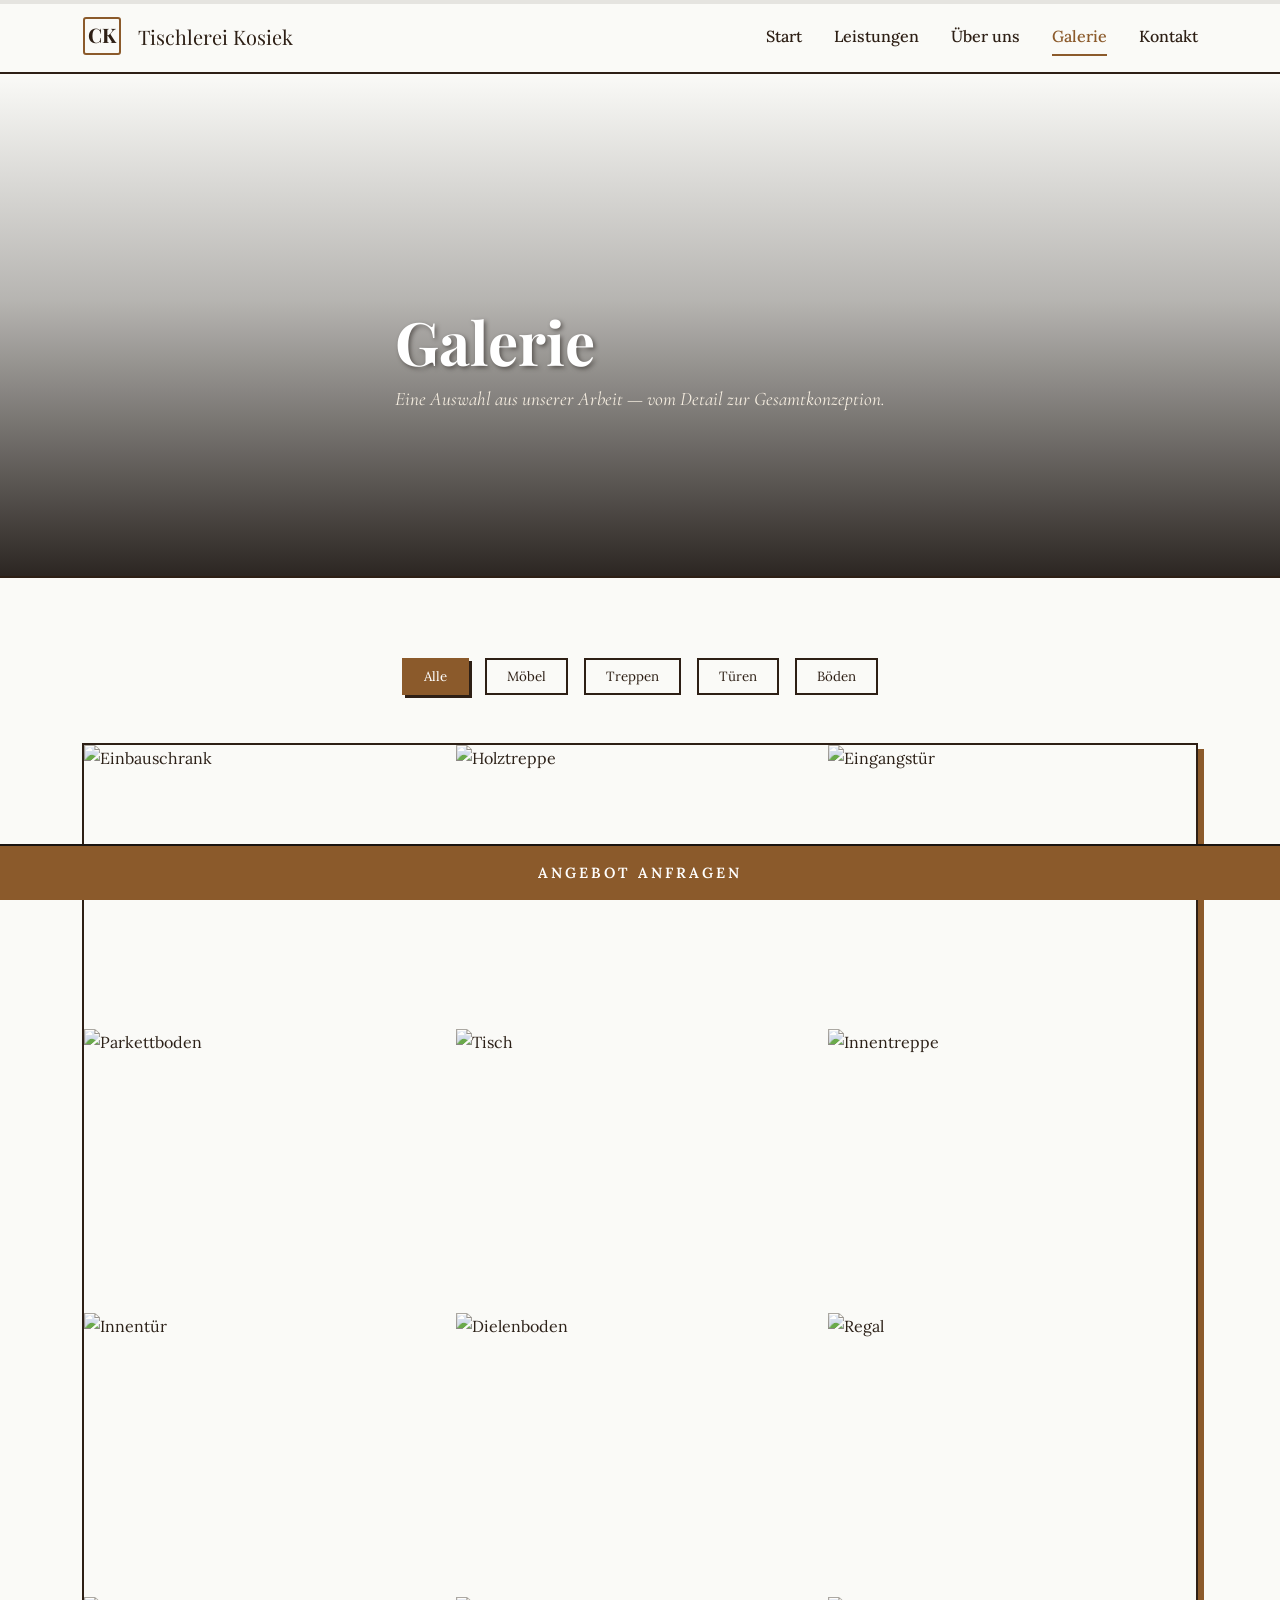
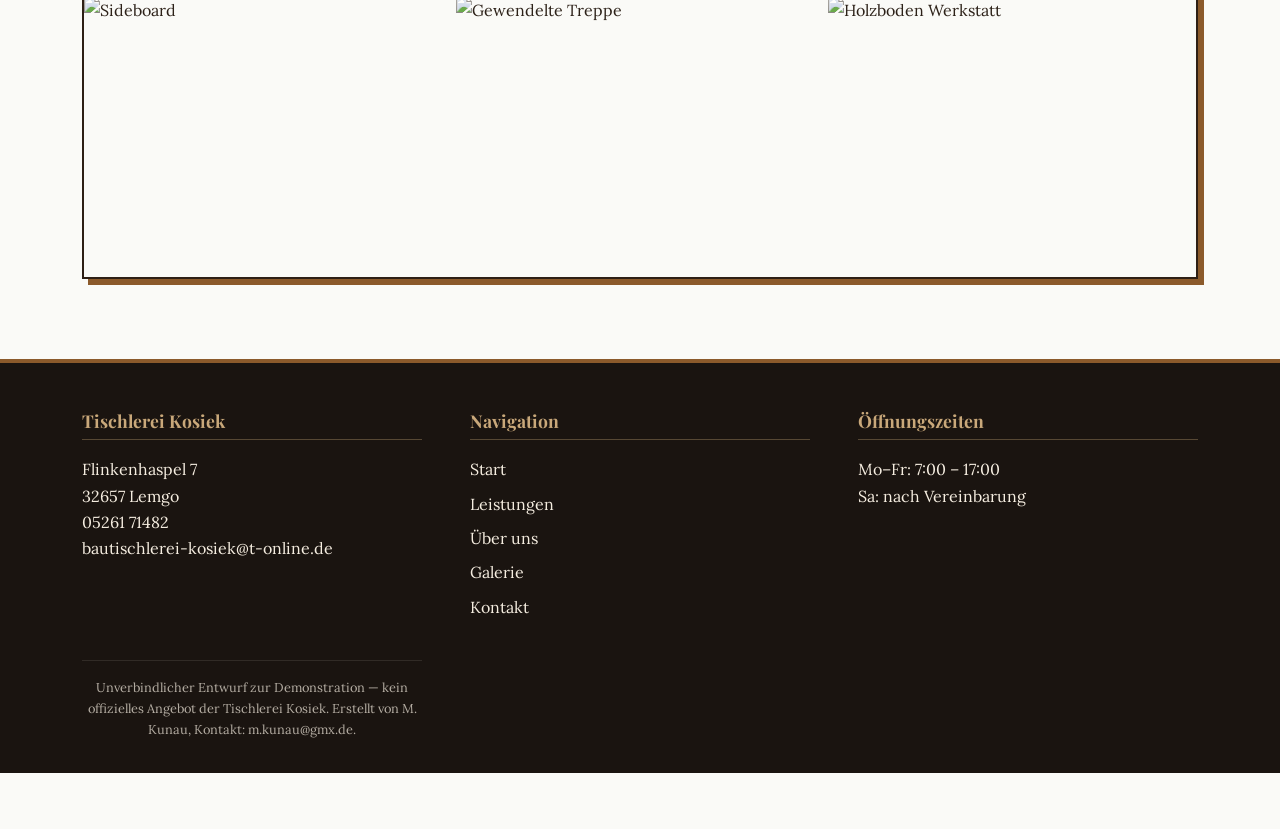
==== commit c3385b6c: "feat: card slider, scroll progress, reveal animations, sticky CTA - New 'Ablauf' section with horizo" ====
--- a/galerie.html
+++ b/galerie.html
@@ -10,7 +10,9 @@
   <link href="https://fonts.googleapis.com/css2?family=Playfair+Display:wght@700;900&family=Lora:wght@400;500;600&family=Cormorant+Garamond:ital,wght@1,400;1,500&display=swap" rel="stylesheet">
   <link rel="stylesheet" href="css/style.css">
 </head>
-<body>
+<body class="has-floating-cta">
+
+<div class="scroll-progress" aria-hidden="true"><div class="scroll-progress__bar"></div></div>
 
 <header class="site-header">
   <div class="container">
@@ -51,7 +53,7 @@
       <button class="filter-btn" data-category="boeden">Böden</button>
     </div>
 
-    <div class="gallery-grid">
+    <div class="gallery-grid reveal reveal--fade">
       <div class="gallery-item" data-category="moebel"><img src="https://images.unsplash.com/photo-1538688525198-9b88f6f53126?auto=format&fit=crop&w=800&q=70" alt="Einbauschrank"></div>
       <div class="gallery-item" data-category="treppen"><img src="https://images.unsplash.com/photo-1505691938895-1758d7feb511?auto=format&fit=crop&w=800&q=70" alt="Holztreppe"></div>
       <div class="gallery-item" data-category="tueren"><img src="https://images.unsplash.com/photo-1558618666-fcd25c85cd64?auto=format&fit=crop&w=800&q=70" alt="Eingangstür"></div>
@@ -67,6 +69,8 @@
     </div>
   </div>
 </section>
+
+<a href="kontakt.html" class="floating-cta">Angebot anfragen</a>
 
 <div class="lightbox" role="dialog" aria-modal="true" aria-label="Bildvergrößerung">
   <button class="lb-close" aria-label="Schließen">×</button>
--- a/css/style.css
+++ b/css/style.css
@@ -652,4 +652,252 @@
 
 @media (prefers-reduced-motion: reduce) {
   .marquee-hero .marquee-track { animation: none; transform: translateX(-25%); }
-}
+  .reveal { opacity: 1 !important; transform: none !important; }
+}
+
+/* ============================================================
+   ↓↓↓ ISOLIERTE KOMPONENTEN ↓↓↓
+   Jede Komponente unten ist self-contained:
+   - eigener BEM-Namespace
+   - lokale CSS-Variablen am Block-Anfang
+   - keine Selektoren außerhalb des eigenen Namespace
+   Änderungen hier brechen den Rest der Seite NICHT auf.
+   ============================================================ */
+
+/* -------- Scroll-Progress-Balken (oben) -------- */
+.scroll-progress {
+  --sp-height: 4px;
+  --sp-track:  rgba(45, 31, 21, 0.10);
+  --sp-fill:   #8b5a2b;
+  --sp-z:      101;
+
+  position: fixed;
+  top: 0;
+  left: 0;
+  right: 0;
+  height: var(--sp-height);
+  background: var(--sp-track);
+  z-index: var(--sp-z);
+  pointer-events: none;
+}
+.scroll-progress__bar {
+  height: 100%;
+  width: 0;
+  background: var(--sp-fill);
+  transition: width 0.08s linear;
+  will-change: width;
+}
+
+/* -------- Sticky CTA (unten) -------- */
+.floating-cta {
+  --fcta-bg:     #8b5a2b;
+  --fcta-bg-hover:#1a1410;
+  --fcta-color: #fff;
+  --fcta-h:     56px;
+  --fcta-z:     50;
+
+  position: fixed;
+  bottom: 0;
+  left: 0;
+  right: 0;
+  z-index: var(--fcta-z);
+  background: var(--fcta-bg);
+  color: var(--fcta-color);
+  display: flex;
+  align-items: center;
+  justify-content: center;
+  height: var(--fcta-h);
+  font-family: 'Lora', Georgia, serif;
+  font-weight: 600;
+  letter-spacing: 0.2em;
+  text-transform: uppercase;
+  font-size: 0.92rem;
+  border-top: 2px solid #1a1410;
+  text-decoration: none;
+  transition: background .2s, color .2s, letter-spacing .2s;
+}
+.floating-cta:hover {
+  background: var(--fcta-bg-hover);
+  color: #f5ede0;
+  letter-spacing: 0.25em;
+}
+body.has-floating-cta { padding-bottom: 56px; }
+
+/* -------- Reveal-on-scroll Utility -------- */
+.reveal {
+  --rv-duration: 0.85s;
+  --rv-ease:     cubic-bezier(.22,.61,.36,1);
+  --rv-y:        40px;
+  --rv-x:        60px;
+  --rv-scale:    0.92;
+
+  opacity: 0;
+  transition:
+    opacity var(--rv-duration) var(--rv-ease),
+    transform var(--rv-duration) var(--rv-ease);
+  transform: translateY(var(--rv-y));
+  will-change: opacity, transform;
+}
+.reveal.is-visible { opacity: 1; transform: none; }
+.reveal--left  { transform: translateX(calc(-1 * var(--rv-x))); }
+.reveal--right { transform: translateX(var(--rv-x)); }
+.reveal--scale { transform: scale(var(--rv-scale)); }
+.reveal--fade  { transform: none; }
+.reveal--delay-1 { transition-delay: .12s; }
+.reveal--delay-2 { transition-delay: .24s; }
+.reveal--delay-3 { transition-delay: .36s; }
+
+/* -------- Card-Slider (mit Pfeilen) -------- */
+.card-slider {
+  --cs-card-w:        320px;
+  --cs-card-h-img:    220px;
+  --cs-gap:           1.5rem;
+  --cs-btn-size:      52px;
+  --cs-btn-bg:        #fff;
+  --cs-btn-border:    #2d1f15;
+  --cs-btn-shadow:    #8b5a2b;
+  --cs-card-bg:       #fff;
+  --cs-card-border:   #2d1f15;
+  --cs-card-shadow:   #8b5a2b;
+  --cs-step-color:    #8b5a2b;
+
+  position: relative;
+  margin-top: 2rem;
+}
+.card-slider__viewport {
+  overflow-x: auto;
+  scroll-snap-type: x mandatory;
+  scrollbar-width: none;
+  -ms-overflow-style: none;
+  scroll-behavior: smooth;
+}
+.card-slider__viewport::-webkit-scrollbar { display: none; }
+.card-slider__track {
+  display: flex;
+  gap: var(--cs-gap);
+  padding: 1rem 0.5rem 1.5rem;
+}
+.card-slider__card {
+  flex: 0 0 var(--cs-card-w);
+  max-width: var(--cs-card-w);
+  scroll-snap-align: start;
+  background: var(--cs-card-bg);
+  border: 2px solid var(--cs-card-border);
+  box-shadow: 6px 6px 0 var(--cs-card-shadow);
+  display: flex;
+  flex-direction: column;
+  transition: transform .2s, box-shadow .2s;
+}
+.card-slider__card:hover {
+  transform: translate(-3px, -3px);
+  box-shadow: 9px 9px 0 var(--cs-card-shadow);
+}
+.card-slider__img {
+  width: 100%;
+  height: var(--cs-card-h-img);
+  background-size: cover;
+  background-position: center;
+  border-bottom: 2px solid var(--cs-card-border);
+}
+.card-slider__body {
+  padding: 1.5rem;
+  flex: 1;
+  display: flex;
+  flex-direction: column;
+}
+.card-slider__step {
+  display: inline-block;
+  font-family: 'Playfair Display', Georgia, serif;
+  font-weight: 700;
+  font-size: 0.85rem;
+  color: var(--cs-step-color);
+  letter-spacing: 0.2em;
+  margin-bottom: 0.5rem;
+}
+.card-slider__title {
+  font-family: 'Playfair Display', Georgia, serif;
+  font-size: 1.4rem;
+  margin-bottom: 0.6rem;
+  color: #2d1f15;
+}
+.card-slider__text {
+  color: #2d1f15;
+  font-size: 0.97rem;
+  line-height: 1.55;
+}
+.card-slider__btn {
+  position: absolute;
+  top: calc(var(--cs-card-h-img) / 2 + 1rem);
+  transform: translateY(-50%);
+  width: var(--cs-btn-size);
+  height: var(--cs-btn-size);
+  background: var(--cs-btn-bg);
+  border: 2px solid var(--cs-btn-border);
+  border-radius: 50%;
+  font-size: 1.6rem;
+  line-height: 1;
+  color: var(--cs-btn-border);
+  z-index: 5;
+  cursor: pointer;
+  display: flex;
+  align-items: center;
+  justify-content: center;
+  box-shadow: 4px 4px 0 var(--cs-btn-shadow);
+  transition: background .2s, color .2s, transform .2s, box-shadow .2s;
+  font-family: 'Playfair Display', Georgia, serif;
+  padding: 0;
+}
+.card-slider__btn:hover {
+  background: var(--cs-btn-shadow);
+  color: #fff;
+  transform: translateY(-50%) translate(-2px, -2px);
+  box-shadow: 6px 6px 0 var(--cs-btn-border);
+}
+.card-slider__btn--prev { left: -12px; }
+.card-slider__btn--next { right: -12px; }
+.card-slider__btn[disabled] { opacity: 0.3; cursor: default; pointer-events: none; }
+
+/* -------- Section „Ablauf" (dunkler Hintergrund + Slider) -------- */
+.ablauf {
+  --ab-bg:       #1a1410;
+  --ab-color:    #f5ede0;
+  --ab-accent:   #8b5a2b;
+  --ab-border:   4px solid #8b5a2b;
+
+  background: var(--ab-bg);
+  color: var(--ab-color);
+  border-top: var(--ab-border);
+  border-bottom: var(--ab-border);
+  padding: 5rem 0;
+  overflow: hidden;
+}
+.ablauf__title {
+  color: #fff;
+  text-align: center;
+  margin-bottom: 0.5rem;
+}
+.ablauf__subtitle {
+  text-align: center;
+  color: var(--ab-color);
+  font-family: 'Cormorant Garamond', Georgia, serif;
+  font-style: italic;
+  font-size: 1.2rem;
+  max-width: 640px;
+  margin: 0 auto 2rem;
+}
+.ablauf .card-slider {
+  --cs-card-bg:     #fafaf7;
+  --cs-card-shadow: #8b5a2b;
+  --cs-btn-shadow:  #f5ede0;
+}
+
+/* -------- Responsive für isolierte Komponenten -------- */
+@media (max-width: 900px) {
+  .card-slider { --cs-card-w: 280px; --cs-card-h-img: 180px; }
+}
+@media (max-width: 640px) {
+  .card-slider { --cs-card-w: 240px; --cs-card-h-img: 160px; }
+  .card-slider__btn--prev { left: 4px; }
+  .card-slider__btn--next { right: 4px; }
+  .floating-cta { font-size: 0.82rem; letter-spacing: 0.15em; }
+}
